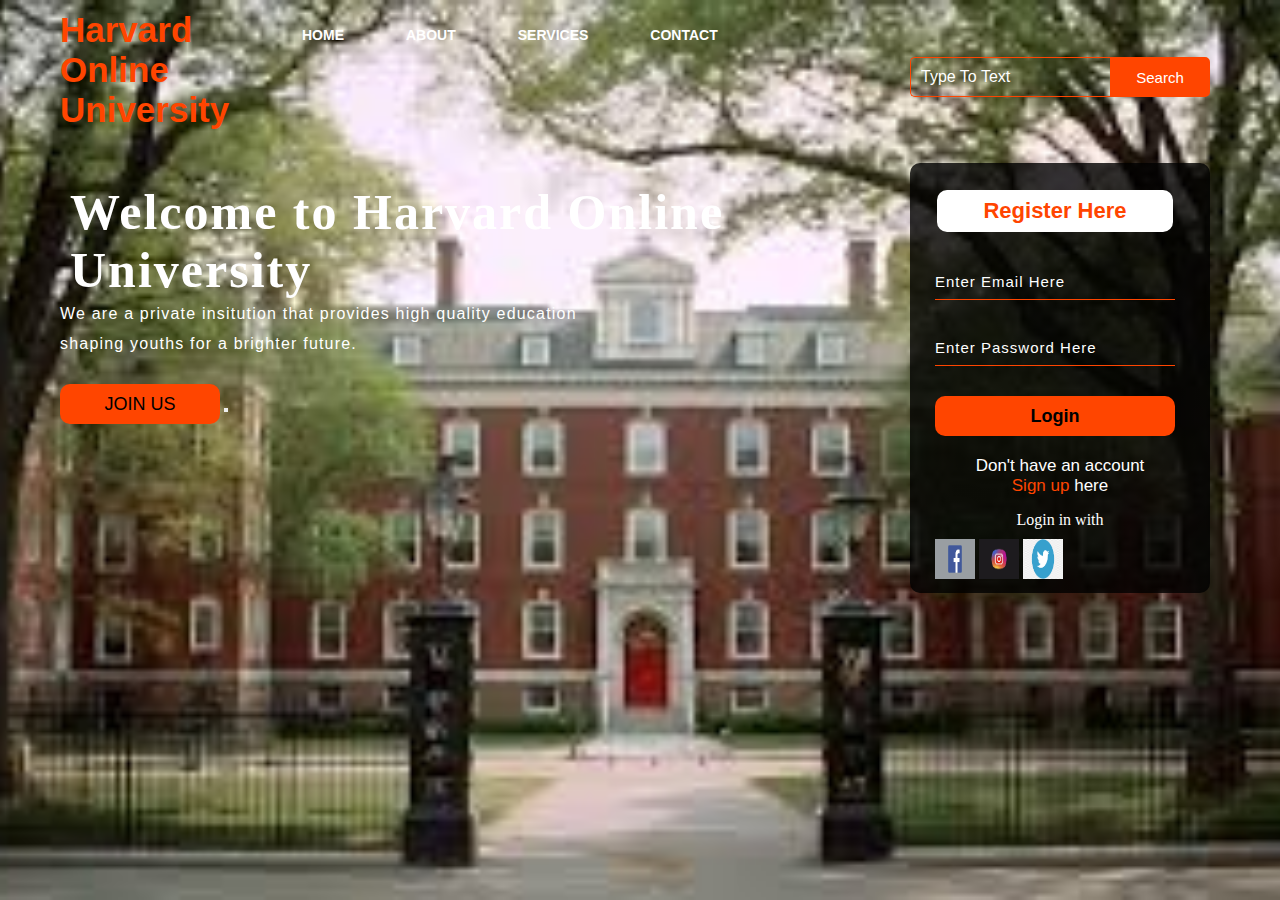
==== index.html @ 518a9419 "Initial commit" ====
<!DOCTYPE html>
<html lang="en">
<head>
    <title>Harvard University</title>
    <link rel="stylesheet" href="style.css">
</head>
<body>
    <div class="main">
        <div class="navbar">
            <div class="icon">
                <h2 class="logo">Harvard Online University</h2>
            </div>

            <div class="menu">
                <ul>
                    <li><a href="index.html">HOME</a></li>
                    <li><a href="about.html">ABOUT</a></li>
                    <li><a href="services.html">SERVICES</a></li>
                    <li><a href="contact.html">CONTACT</a></li>
                </ul>
            </div>

            <div class="search">
                <input class="srch" type="search" name="" placeholder="Type To Text">
                <a href="#"> <button class="btn">Search</button></a>
            </div>

        </div>
        <div class="content">
            <h1>Welcome to Harvard Online <br> University</h1>
            <p class="par">We are a private insitution that provides high quality education 
                <br> shaping youths for a brighter future.</p>

                <button class="cn"><a href="#contact">JOIN US</a></button>
                <button onclick="window.location.href='services.html'"></button>

                <div class="form" id="contact">
                    <h2>Register Here </h2>
                    <input type="email" name="email" placeholder="Enter Email Here">
                    <input type="password" name="" placeholder="Enter Password Here">
                    <button class="btnn"><a href="#">Login</a></button>

                    <p class="link">Don't have an account<br>
                    <a href="#">Sign up </a> here</a></p>
                    <p class="liw">Login in with</p>
                    <div class="social-icons">
                        <a href="https://www.facebook.com"><img src="a.png" alt="Facebook" width="40" height="40"></a>
                        <a href="https://www.instagram.com"><img src="c.jpeg" alt="Instagram" width="40" height="40"></a>
                        <a href="https://www.telegram.org"><img src="b.png" alt="Telegram" width="40" height="40"></a>
                    </div>
                </div>
        </div>
    </div>
    <script src=<></script>
    
</body>
</html>
---- style.css ----
*{
    margin: 0;
    padding: 0;
}


.main{
    width: 100%;
    background-image:  url('image a.jpeg');
    background-position: center;
    background-size: cover;
    height: 100vh;
}

.navbar{
    width: 1200px;
    height: 75px;
    margin: auto;
}

.icon{
    width: 200px;
    float: left;
    height: 70px;
}

.logo{
    color:orangered;
    font-size: 35px;
    font-family: Arial; 
    padding-left: 20px;
    float: left;
    padding-top: 10px;
}

ul{
    float: left;
    display: flex;
    justify-content: center;
    align-items: center;
}

ul li{
    list-style: none;
    margin-left: 62px;
    margin-top: 27px;
    font-size: 14px;
}

ul li a{
    text-decoration: none;
    color: #fff;
    font-family:Arial;
    font-weight: bold;
    transition: 0.4s ease-in-out;
}

ul li a:hover{
    color: orangered;
}

.search{
    width: 330px;
    float: inline-end;
    margin-left: 270px;
}

.srch{
    font-family: 'Times New Roman';
    width: 200px;
    height: 40px;
    background: transparent;
    border: 1px solid orangered;
    margin-top: 13px;
    color: #fff;
    border-right: none;
    font-size: 16px;
    float: left;
    padding: 10px;
    border-bottom-left-radius: 5px;
    border-top-left-radius: 5px;
}

.btn{
    width: 100px;
    height: 40px;
    background: orangered;
    border: 2px solid orangered;
    margin-top: 13px;
    color: #fff;
    font-size: 15px;
    border-bottom-right-radius: 5px;
    border-top-right-radius: 5px; 
}

.btn:focus{
    outline: none;
}

.srch:focus{
    outline: none;
}

.content{
    width: 1200px;
    height: auto;
    margin: auto;
    color: #ffff;
    position: relative;
}

.content .par{
    padding-left: 20px;
    padding-bottom: 25px;
    font-family: Arial;
    letter-spacing: 1.2px;
    line-height: 30px;
}

.content h1{
    font-family:'Times New Roman';
    font-size: 50px;
    padding-left: 30px;
    margin-top: 9%;
    letter-spacing: 2px;
}

.content .cn{
    width: 160px;
    height: 40px;
    background: orangered;
    border: none;
    margin-bottom: 10px;
    margin-left: 20px;
    font-size: 18px;
    border-radius: 10px;
    cursor: pointer;
    transition: .4s ease;
}

.content .cn a{
    text-decoration: none;
    color: #000;
    transition: .3s ease;
}

.cn:hover{
    background-color: #fff;
}

.content span{
    color: orangered;
    font-size: 60px;
}

.form{
    width: 250px;
    height: 380px;
    background: linear-gradient(to top, rgba(0,0,0,0.8)50%,rgba(0,0,0,0.8)50%);
    position: absolute;
    top: -20px;
    left: 870px;
    border-radius: 10px;
    padding: 25px;
}

.form h2{
    width: 220px;
    font-family: sans-serif;
    text-align: center;
    color: orangered;
    font-size: 22px;
    background-color: #fff;
    border-radius: 10px;
    margin: 2px;
    padding: 8px;
}

.form input{
    width: 240px;
    height: 35px;
    background: transparent;
    border-bottom: 1px solid orangered;
    border-top: none;
    border-right: none;
    border-left: none;
    color:#fff;
    font-size: 15px;
    letter-spacing: 1px;
    margin-top: 30px;
    font-family: sans-serif;
}

.form input:focus{
    outline: none;
}

::placeholder{
    color: #fff;
    font-family: Arial;
}

.btnn{
    width: 240px;
    height: 40px;
    background: orangered;
    border: none;
    margin-top: 30px;
    font-size: 18px;
    border-radius: 10px;
    cursor: pointer;
    color: #ffff;
}

.btnn:hover{
    background: #fff;
    color: orangered;
}
    
.btnn a{
    text-decoration: none;
    color: #000;
    font-weight: bold;
}
.form .link{
    font-family: Arial, Helvetica, sans-serif;
    font-size: 17px;
    padding-top: 20px;
    text-align: center;
}

.form .link a{
    text-decoration: none;
    color: orangered;
}

.liw{
    padding-top: 15px;
    padding-bottom:  10px;
    text-align: center; 
}
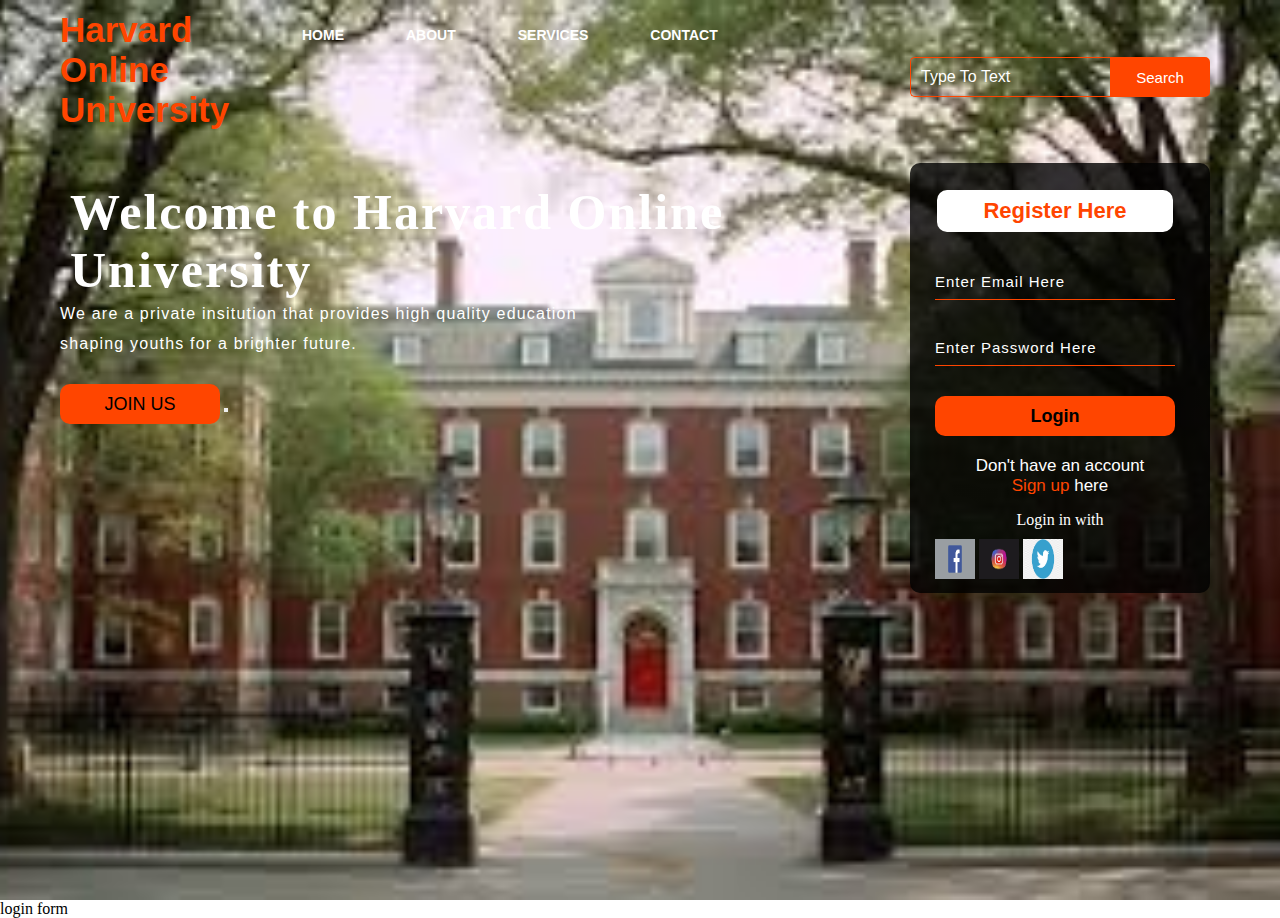
==== commit f9514b26: "login form" ====
--- a/index.html
+++ b/index.html
@@ -52,6 +52,6 @@
         </div>
     </div>
     <script src=<></script>
-    
+  login form
 </body>
 </html>